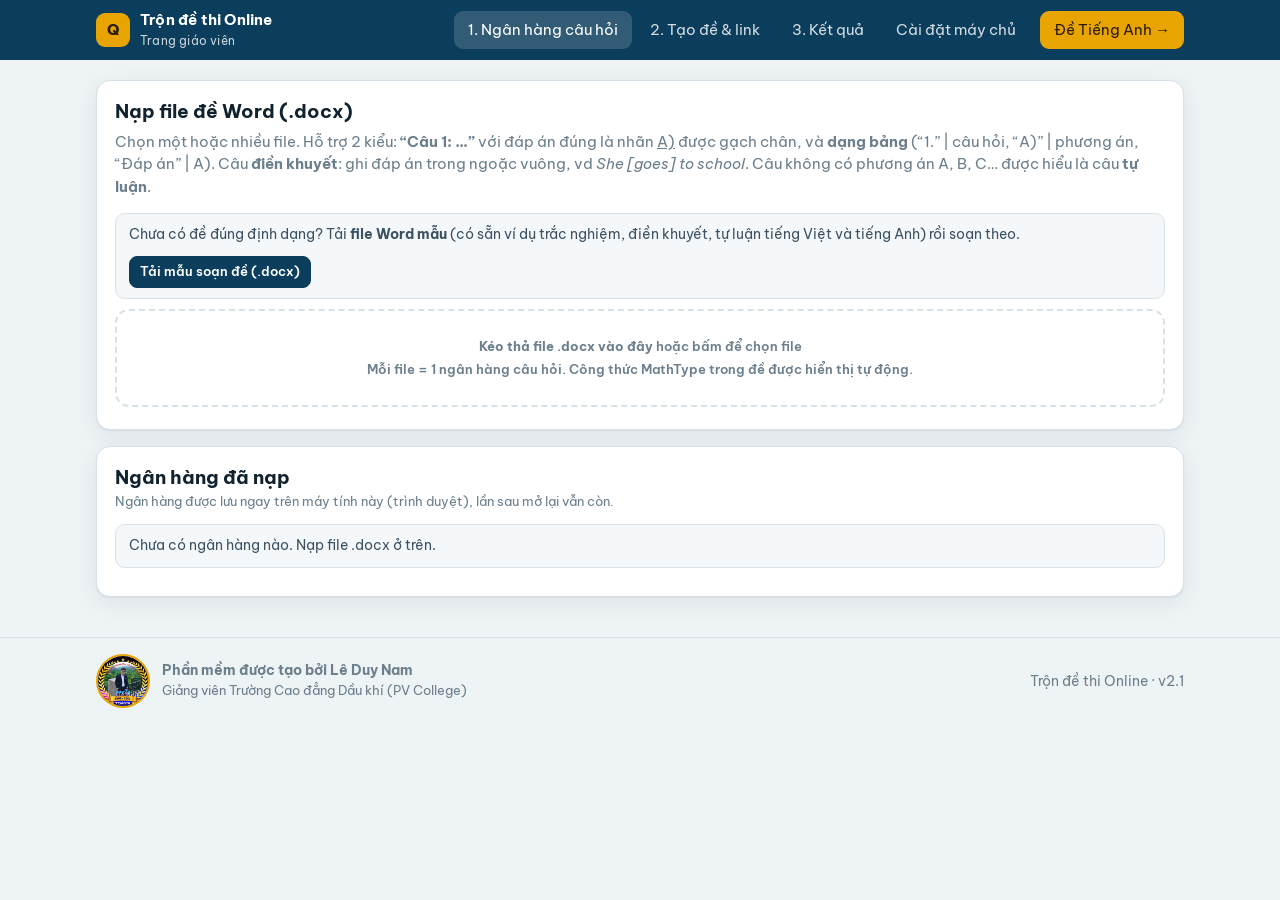
==== giaovien.html @ 0bc6cd06 "Add files via upload" ====
<!doctype html>
<html lang="vi">
<head>
<meta charset="utf-8">
<meta name="viewport" content="width=device-width, initial-scale=1">
<title>Trộn đề trắc nghiệm — Giáo viên</title>
<meta name="description" content="Phần mềm trộn đề trắc nghiệm & tự luận online — Lê Duy Nam, GV Trường Cao đẳng Dầu khí">
<link rel="manifest" href="manifest.webmanifest">
<link rel="icon" href="img/icon-192.png">
<link rel="preconnect" href="https://fonts.googleapis.com"><link rel="preconnect" href="https://fonts.gstatic.com" crossorigin>
<link href="https://fonts.googleapis.com/css2?family=Be+Vietnam+Pro:wght@400;500;600;700;800&display=swap" rel="stylesheet">
<link rel="stylesheet" href="css/app.css">
<style>
  .grp { display: grid; grid-template-columns: 1.6fr 1fr .8fr 1fr .8fr .7fr auto auto; gap: 8px; align-items: end; padding: 10px; border: 1px solid var(--line); border-radius: 11px; margin-bottom: 8px; background: var(--soft); }
  .grp label { font-size: .76rem; }
  .grp.en { grid-template-columns: 1.5fr .9fr 1fr .8fr 1fr .8fr .7fr auto auto; }
  @media (max-width: 900px) { .grp, .grp.en { grid-template-columns: 1fr 1fr; } }
  .bank { display: flex; flex-wrap: wrap; align-items: center; gap: 10px 12px; padding: 12px; border: 1px solid var(--line); border-radius: 12px; margin-bottom: 8px; }
  .bank .nm { flex: 1 1 260px; min-width: 0; }
  .bank .nm input { font-weight: 600; }
  .qprev .head { display: flex; gap: 8px; align-items: center; flex-wrap: wrap; margin-bottom: 4px; }
  .qprev .opt { cursor: pointer; border-radius: 6px; }
  .qprev .opt:hover { background: var(--soft); }
  .qprev.off { opacity: .5; }
  .qprev.bad { border-color: var(--bad); }
  .mini { width: 78px !important; padding: 4px 7px !important; font-size: .82rem; }
  .sumbar { display: flex; gap: 14px; flex-wrap: wrap; font-size: .9rem; color: var(--ink-2); }
  .sumbar b { color: var(--ink); }
</style>
</head>
<body>
<header class="topbar">
  <div class="wrap">
    <a class="brand" href="trondethi.html"><span class="logo">Q</span><span>Trộn đề thi Online<small>Trang giáo viên</small></span></a>
    <span class="spacer"></span>
    <nav class="tabs" id="tabs">
      <button class="tab on" data-tab="banks">1. Ngân hàng câu hỏi</button>
      <button class="tab" data-tab="build">2. Tạo đề &amp; link</button>
      <button class="tab" data-tab="results">3. Kết quả</button>
      <button class="tab" data-tab="setup">Cài đặt máy chủ</button>
      <a class="tab swmode" href="tienganh.html">Đề Tiếng Anh →</a>
    </nav>
  </div>
</header>

<main class="wrap">
  <!-- ================= NGÂN HÀNG ================= -->
  <section class="section on" id="sec-banks">
    <div class="card">
      <h2>Nạp file đề Word (.docx)</h2>
      <p class="muted" style="margin-top:0">Chọn một hoặc nhiều file. Hỗ trợ 2 kiểu: <b>“Câu 1: …”</b> với đáp án đúng là nhãn <u>A)</u> được gạch chân, và <b>dạng bảng</b> (“1.” | câu hỏi, “A)” | phương án, “Đáp án” | A). Câu <b>điền khuyết</b>: ghi đáp án trong ngoặc vuông, vd <i>She [goes] to school</i>. Câu không có phương án A, B, C… được hiểu là câu <b>tự luận</b>.</p>
      <div class="msg info row" style="justify-content:space-between"><span>Chưa có đề đúng định dạng? Tải <b>file Word mẫu</b> (có sẵn ví dụ trắc nghiệm, điền khuyết, tự luận tiếng Việt và tiếng Anh) rồi soạn theo.</span><a class="btn sm primary" href="mau/Mau_soan_de_Tron_de_thi.docx" download>Tải mẫu soạn đề (.docx)</a></div>
      <label class="drop" id="drop" for="fileIn">
        <b>Kéo thả file .docx vào đây</b> hoặc bấm để chọn file
        <div class="hint">Mỗi file = 1 ngân hàng câu hỏi. Công thức MathType trong đề được hiển thị tự động.</div>
      </label>
      <input type="file" id="fileIn" accept=".docx" multiple class="hide">
      <div id="parseMsg"></div>
    </div>
    <div class="card">
      <div class="row"><h2 style="margin:0">Ngân hàng đã nạp</h2><span class="spacer"></span><span class="muted" id="bankTotal"></span></div>
      <p class="hint">Ngân hàng được lưu ngay trên máy tính này (trình duyệt), lần sau mở lại vẫn còn.</p>
      <div id="bankList"></div>
    </div>
  </section>

  <!-- ================= TẠO ĐỀ ================= -->
  <section class="section" id="sec-build">
    <div class="card">
      <div class="row"><h2 style="margin:0">Thông tin bài kiểm tra / bài thi</h2><span class="spacer"></span><span class="pill" id="editingPill"></span></div>
      <div class="grid g3" style="margin-top:12px">
        <div><label>Loại bài</label>
          <select id="i_loai">
            <option>Kiểm tra thường xuyên</option>
            <option>Kiểm tra định kỳ</option>
            <option>Kiểm tra phần</option>
            <option>Thi thử kết thúc môn học</option>
            <option>Thi thử kết thúc mô đun</option>
            <option>Thi kết thúc môn học (lý thuyết)</option>
            <option>Đề thi lý thuyết kết thúc mô đun</option>
            <option>Ôn tập</option>
            <option value="__other">Khác (tự nhập)…</option>
          </select>
          <input type="text" id="i_loaiKhac" class="hide" placeholder="Nhập loại bài" style="margin-top:6px">
        </div>
        <div><label>Môn học / Mô đun</label>
          <select id="i_hinhThuc"><option>Mô đun</option><option>Môn học</option></select>
        </div>
        <div><label>Tên môn học / mô đun</label><input type="text" id="i_mon" placeholder="VD: Thiết bị nhiệt"></div>
        <div><label>Nội dung / phần kiểm tra</label><input type="text" id="i_noiDung" placeholder="VD: Bài 1 – Truyền nhiệt"></div>
        <div><label>Lớp</label><input type="text" id="i_lop" placeholder="VD: CK1-24-N2"></div>
        <div><label>Khóa</label><input type="text" id="i_khoa" placeholder="VD: 2024-2027"></div>
        <div><label>Lần thi</label><select id="i_lan"><option value="">—</option><option>Lần 1</option><option>Lần 2</option></select></div>
        <div><label>Ngày</label><input type="text" id="i_ngay" placeholder="dd/mm/yyyy"></div>
        <div><label>Giáo viên</label><input type="text" id="i_gv" placeholder="Họ tên giáo viên"></div>
      </div>
      <div style="margin-top:12px"><label>Tiêu đề hiển thị cho học sinh</label><input type="text" id="i_title"><div class="hint">Để trống sẽ tự ghép: Loại bài – Môn/Mô đun – Nội dung.</div></div>
    </div>

    <div class="card">
      <div class="row"><h2 style="margin:0">Nhóm câu hỏi</h2><span class="spacer"></span><button class="btn sm" id="addGroup">+ Thêm nhóm</button></div>
      <p class="hint">Ví dụ: lấy ngẫu nhiên 60 câu từ File 1, 30 câu từ File 2. “Số câu” có thể ghi khoảng (vd <b>25-30</b>) để mỗi em có số câu khác nhau. Chọn “Chỉ định” rồi ghi danh sách câu (vd <b>1-10, 15, 20</b>) để cả lớp cùng làm đúng các câu đó.</p>
      <div id="groups"></div>
      <div class="sumbar" id="groupSum"></div>
    </div>

    <div class="card">
      <div class="row"><h2 style="margin:0">Thời gian &amp; số lần làm bài</h2><span class="spacer"></span>
        <button class="btn sm" id="presetTest" type="button">Mẫu: Kiểm tra / thi (1 lần)</button>
        <button class="btn sm" id="presetEasy" type="button">Mẫu: Bài dễ / gỡ điểm</button>
        <button class="btn sm" id="presetPractice" type="button">Mẫu: Ôn tập (không giới hạn)</button></div>
      <div class="grid g3" style="margin-top:12px">
        <div><label>Bắt đầu cho vào làm từ</label><input type="datetime-local" id="s_from"><div class="hint">Trước giờ này học sinh mở link chỉ thấy đồng hồ chờ. Để trống = vào được ngay.</div></div>
        <div><label>Hết giờ vào làm lúc</label><input type="datetime-local" id="s_to"><div class="hint">Sau giờ này <b>không cho vào làm nữa</b> (em đang làm dở vẫn làm tiếp).</div></div>
        <div><label>Kết thúc bài lúc</label><input type="datetime-local" id="s_end"><div class="hint">Đến giờ này mọi bài đang làm <b>tự động nộp</b>.</div></div>
        <div><label>Số lần được làm bài</label>
          <div class="row" style="flex-wrap:nowrap"><input type="number" id="s_maxA" min="1" value="1" style="max-width:110px"><label class="check"><input type="checkbox" id="s_unlim"> Không giới hạn (luyện tập)</label></div>
          <div class="hint">Mỗi lần làm là một đề trộn mới.</div></div>
        <div><label>Điểm ghi nhận khi làm nhiều lần</label>
          <select id="s_policy"><option value="max">Lần cao nhất</option><option value="last">Lần cuối cùng</option><option value="first">Lần đầu tiên</option><option value="avg">Trung bình các lần</option></select>
          <div class="hint">Dùng cho bảng kết quả và file Excel xuất ra.</div></div>
        <div><label>Cho làm thêm khi điểm thấp</label>
          <div class="row" style="flex-wrap:nowrap"><label class="check"><input type="checkbox" id="s_reLow" checked> Nhắc khi dưới</label><input type="number" id="s_reLowPt" min="0" step="0.5" value="5" style="max-width:80px"><span>điểm</span></div>
          <div class="hint">Bảng kết quả hiện nút <b style="color:#a86b00">vàng</b> cạnh em dưới mức này. Thầy cô bấm thì em được <b>làm thêm 1 lần</b> (đề trộn mới, giữ bài cũ); không bấm thì thôi.</div></div>
        <div id="winSummary" class="msg info" style="margin:0;align-self:start"></div>
      </div>
    </div>

    <div class="card">
      <h2>Cài đặt làm bài</h2>
      <div class="grid g3" style="margin-bottom:14px">
        <div><label>Cách làm bài</label>
          <select id="s_nav">
            <option value="strict">Từng câu — đếm ngược mỗi câu, KHÔNG quay lại (kiểm tra / thi)</option>
            <option value="free">Tự do — được quay lại xem, sửa các câu trước</option>
          </select>
          <div class="hint" id="navHintT">Mỗi câu có đồng hồ riêng, hết giờ tự chuyển câu.</div></div>
        <div class="freeOnly"><label>Thời gian (chế độ Tự do)</label>
          <select id="s_ftime"><option value="none">Không giới hạn thời gian (ôn tập)</option><option value="total">Giới hạn tổng thời gian cả bài</option></select></div>
        <div class="freeOnly totalOnly"><label>Tổng thời gian (phút)</label><input type="number" id="s_tmin" min="1" placeholder="tự tính theo số giây mỗi câu"><div class="hint">Để trống = cộng thời gian của từng câu.</div></div>
      </div>
      <div class="grid g4">
        <div><label>Thời gian mặc định mỗi câu (giây)</label><input type="number" id="s_sec" value="60" min="0"><div class="hint">0 = không giới hạn. Có thể đặt riêng theo nhóm hoặc từng câu.</div></div>
        <div><label>Thứ tự câu hỏi</label><select id="s_order"><option value="mix">Trộn lẫn tất cả các nhóm</option><option value="group">Trộn trong từng nhóm</option><option value="keep">Giữ nguyên thứ tự</option></select></div>
        <div><label>Thang điểm</label><input type="number" id="s_scale" value="10" min="1"></div>
        <div><label>Làm tròn điểm</label><select id="s_round"><option value="0.1">0,1</option><option value="0.25">0,25</option><option value="0.5">0,5</option><option value="1">1</option><option value="0.01">0,01</option></select></div>
        <div><label>Tự nộp bài khi vi phạm (lần)</label><input type="number" id="s_maxV" value="3" min="0"><div class="hint">Rời màn hình / chụp màn hình. 0 = chỉ ghi nhận.</div></div>
        <div style="display:flex;flex-direction:column;gap:7px;justify-content:center">
          <label class="check"><input type="checkbox" id="s_shuffleOpts" checked> Trộn thứ tự phương án A/B/C/D</label>
          <label class="check"><input type="checkbox" id="s_same"> Mọi học sinh cùng 1 đề</label>
        </div>
      </div>
      <div class="grid g4" style="margin-top:10px">
        <label class="check"><input type="checkbox" id="s_showScore" checked> Cho học sinh xem điểm sau khi nộp</label>
        <label class="check"><input type="checkbox" id="s_full" checked> Yêu cầu làm bài toàn màn hình</label>
        <label class="check"><input type="checkbox" id="s_mssv"> Bắt buộc nhập Mã số HSSV</label>
        <label class="check"><input type="checkbox" id="s_review"> Cho xem đáp án sau khi nộp</label>
      </div>
      <div class="msg info" style="margin-top:12px">
        <label class="check" style="font-weight:600"><input type="checkbox" id="s_requireApp"> Bắt buộc làm bằng phần mềm Trộn đề thi Online trên máy tính (Windows / Mac)</label>
        <div class="hint">Dùng cho thi ở phòng máy của Trường đã cài phần mềm (chặn chụp màn hình thật). Bật ô này thì học sinh mở link bằng điện thoại / trình duyệt sẽ <b>không vào làm được</b>. Để trống khi học sinh làm trên điện thoại.</div>
      </div>
      <div class="grid g2" style="margin-top:12px">
        <div><label>Danh sách lớp (không bắt buộc)</label><textarea id="s_roster" placeholder="Mỗi dòng 1 học sinh — dán cột Họ và tên từ Excel. Có danh sách thì chỉ những em trong danh sách mới vào làm được."></textarea></div>
        <div><label>Lời dặn cho học sinh (không bắt buộc)</label><textarea id="s_note" placeholder="VD: Không được sử dụng tài liệu."></textarea></div>
      </div>
      <div class="musicbox">
        <label>Nhạc nền khi làm bài (không bắt buộc)</label>
        <div class="row" style="flex-wrap:nowrap"><input type="url" id="s_music" placeholder="Dán link YouTube, link Google Drive hoặc link file .mp3"><button class="btn sm" id="musicTest" type="button">▶ Nghe thử</button></div>
        <div class="row" style="margin-top:8px">
          <label class="check" style="font-weight:600">Âm lượng <input type="range" id="s_musicVol" min="5" max="100" step="5" value="35" style="width:160px;accent-color:var(--brand-2)"> <span id="musicVolTxt">35%</span></label>
          <label class="check"><input type="checkbox" id="s_musicMute" checked> Cho học sinh tắt / bật nhạc</label>
        </div>
        <div class="hint">YouTube: video phải cho phép nhúng (đa số video nhạc không lời đều được). Google Drive: file phải chia sẻ “Bất kỳ ai có đường liên kết”. Nhạc phát lặp lại đến khi nộp bài.</div>
        <div id="musicMsg"></div>
      </div>
    </div>

    <div class="card">
      <div class="row">
        <button class="btn" id="btnPreview">Xem thử như học sinh</button>
        <button class="btn primary" id="btnSave">Lưu đề lên máy chủ &amp; tạo link</button>
        <button class="btn sm" id="btnNew">Tạo đề mới</button>
        <span class="spacer"></span><span class="muted" id="saveState"></span>
      </div>
      <div id="linkOut"></div>
    </div>
  </section>

  <!-- ================= KẾT QUẢ ================= -->
  <section class="section" id="sec-results">
    <div class="card">
      <div class="row"><h2 style="margin:0">Các đề đã tạo</h2><span class="spacer"></span><button class="btn sm" id="btnReloadExams">Tải lại</button></div>
      <div class="scroll" style="margin-top:10px;max-height:300px"><table class="tbl" id="examTbl"></table></div>
    </div>
    <div class="card hide" id="resCard">
      <div class="row">
        <div><h2 style="margin:0" id="resTitle"></h2><div class="muted" id="resSub"></div></div>
        <span class="spacer"></span>
        <label class="check"><input type="checkbox" id="autoRef" checked> Tự cập nhật</label>
        <button class="btn sm" id="btnRefresh">Cập nhật</button>
        <button class="btn sm" id="btnToggle"></button>
        <button class="btn accent" id="btnExport">Xuất Excel</button>
      </div>
      <div class="grid g4" id="stats" style="margin-top:14px"></div>
      <div id="progressBox"></div>
      <div class="scroll" style="margin-top:12px"><table class="tbl" id="resTbl"></table></div>
      <p class="hint">File Excel xuất ra dùng nút <b>Quizz (App)</b> ở tab <b>Tính điểm</b> của file KQHT (.xlsm) để nhập điểm theo Họ và tên.</p>
    </div>
  </section>

  <!-- ================= CÀI ĐẶT ================= -->
  <section class="section" id="sec-setup">
    <div class="card">
      <h2>Kết nối máy chủ Google Apps Script</h2>
      <p class="muted" style="margin-top:0">Máy chủ là 1 Google Sheet của thầy/cô (miễn phí) — nơi lưu đề, phát đề cho từng học sinh, chấm điểm và lưu kết quả. Cài 1 lần theo <a href="huong-dan.html" target="_blank">Hướng dẫn cài đặt</a>.</p>
      <div class="grid g2">
        <div><label>Địa chỉ Web App (kết thúc bằng /exec)</label><input type="url" id="c_api" placeholder="https://script.google.com/macros/s/……/exec"></div>
        <div><label>Mật khẩu giáo viên (TEACHER_KEY trong Code.gs)</label><input type="password" id="c_key" placeholder="Mật khẩu"></div>
      </div>
      <div class="row" style="margin-top:12px"><button class="btn primary" id="btnConn">Lưu &amp; kiểm tra kết nối</button><span id="connMsg"></span></div>
    </div>
    <div class="card">
      <h3>Sao lưu / chuyển máy</h3>
      <p class="muted" style="margin-top:0">Xuất toàn bộ ngân hàng câu hỏi ra 1 file để mở trên máy khác (Windows ↔ Mac).</p>
      <div class="row"><button class="btn" id="btnBackup">Xuất file sao lưu</button><label class="btn" for="restoreIn">Nhập file sao lưu</label><input type="file" id="restoreIn" accept=".json" class="hide"></div>
    </div>
  </section>
</main>

<div class="modal-bg" id="modal"><div class="modal" id="modalBody"></div></div>

<footer class="foot"><div class="wrap row"><div id="authorBox"></div><span class="spacer"></span><span>Trộn đề thi Online · v2.1</span></div></footer>

<script src="js/config.js"></script>
<script src="js/common.js"></script>
<script src="js/core.js"></script>
<script src="js/docx.js"></script>
<script src="js/teacher.js"></script>
</body>
</html>
---- css/app.css ----
/* QuizApp PV College — Lê Duy Nam */
:root {
  --ink: #10222e; --ink-2: #3c5262; --muted: #6b7f8c;
  --bg: #eef3f6; --card: #ffffff; --line: #d6e1e8; --soft: #f5f8fa;
  --brand: #0b3d5c; --brand-2: #0f5a85; --accent: #e8a400; --accent-ink: #4a3300;
  --ok: #138a52; --ok-bg: #e3f5ec; --bad: #c0362c; --bad-bg: #fbe9e7; --warn: #a86400; --warn-bg: #fff4dc;
  --radius: 14px; --shadow: 0 1px 2px rgba(16,34,46,.06), 0 6px 24px rgba(16,34,46,.07);
  --font: 'Be Vietnam Pro', 'Segoe UI', -apple-system, BlinkMacSystemFont, Roboto, Arial, sans-serif;
}
@media (prefers-color-scheme: dark) {
  :root:not([data-theme="light"]) {
    --ink: #e6eef3; --ink-2: #b8c8d3; --muted: #8aa0ae; --bg: #0b1820; --card: #12232e; --line: #24394a; --soft: #0f1e28;
    --brand: #5fb3e6; --brand-2: #8cccf2; --accent: #f2b52a; --ok-bg: #0f3324; --bad-bg: #3a1714; --warn-bg: #3a2a0a;
  }
}
:root[data-theme="dark"] {
  --ink: #e6eef3; --ink-2: #b8c8d3; --muted: #8aa0ae; --bg: #0b1820; --card: #12232e; --line: #24394a; --soft: #0f1e28;
  --brand: #5fb3e6; --brand-2: #8cccf2; --accent: #f2b52a; --ok-bg: #0f3324; --bad-bg: #3a1714; --warn-bg: #3a2a0a;
}
* { box-sizing: border-box; }
html, body { margin: 0; }
body { font-family: var(--font); color: var(--ink); background: var(--bg); line-height: 1.5; font-size: 15px; -webkit-font-smoothing: antialiased; }
a { color: var(--brand-2); }
h1, h2, h3 { line-height: 1.25; margin: 0 0 .4em; }
h1 { font-size: 1.6rem; } h2 { font-size: 1.2rem; } h3 { font-size: 1.02rem; }
.wrap { max-width: 1120px; margin: 0 auto; padding: 0 16px; }
.topbar { background: var(--brand); color: #fff; }
:root[data-theme="dark"] .topbar, :root:not([data-theme="light"]) .topbar { background: #0b3d5c; }
.topbar .wrap { display: flex; align-items: center; gap: 12px; min-height: 60px; flex-wrap: wrap; }
.brand { display: flex; align-items: center; gap: 10px; color: #fff; text-decoration: none; font-weight: 700; letter-spacing: .2px; }
.brand .logo { width: 34px; height: 34px; border-radius: 9px; background: var(--accent); color: #2a1d00; display: grid; place-items: center; font-weight: 800; }
.brand small { display: block; font-weight: 400; opacity: .78; font-size: .78rem; }
.spacer { flex: 1; }
.card { background: var(--card); border: 1px solid var(--line); border-radius: var(--radius); box-shadow: var(--shadow); padding: 18px; }
.card + .card { margin-top: 16px; }
.grid { display: grid; gap: 14px; }
.g2 { grid-template-columns: repeat(2, minmax(0, 1fr)); } .g3 { grid-template-columns: repeat(3, minmax(0, 1fr)); } .g4 { grid-template-columns: repeat(4, minmax(0, 1fr)); }
@media (max-width: 760px) { .g2, .g3, .g4 { grid-template-columns: 1fr; } }
label { display: block; font-size: .84rem; font-weight: 600; color: var(--ink-2); margin-bottom: 4px; }
input[type=text], input[type=number], input[type=password], input[type=datetime-local], input[type=url], select, textarea {
  width: 100%; padding: 9px 11px; border: 1px solid var(--line); border-radius: 9px; background: var(--card); color: var(--ink);
  font: inherit; outline: none; transition: border-color .15s, box-shadow .15s;
}
input:focus, select:focus, textarea:focus { border-color: var(--brand-2); box-shadow: 0 0 0 3px rgba(15,90,133,.15); }
textarea { min-height: 90px; resize: vertical; }
.hint { font-size: .8rem; color: var(--muted); margin-top: 3px; }
.btn { white-space: nowrap; display: inline-flex; align-items: center; justify-content: center; gap: 7px; padding: 9px 15px; border-radius: 10px; border: 1px solid var(--line);
  background: var(--card); color: var(--ink); font: inherit; font-weight: 600; cursor: pointer; text-decoration: none; transition: transform .05s, background .15s; }
.btn:hover { background: var(--soft); } .btn:active { transform: translateY(1px); }
.btn.primary { background: var(--brand); border-color: var(--brand); color: #fff; } .btn.primary:hover { background: var(--brand-2); }
:root:not([data-theme="light"]) .btn.primary { color: #fff; }
.btn.accent { background: var(--accent); border-color: var(--accent); color: #2a1d00; }
.btn.danger { color: var(--bad); border-color: rgba(192,54,44,.35); }
.btn.sm { padding: 5px 10px; font-size: .84rem; border-radius: 8px; }
.btn[disabled] { opacity: .5; cursor: not-allowed; }
.row { display: flex; gap: 10px; align-items: center; flex-wrap: wrap; }
.pill { display: inline-block; white-space: nowrap; padding: 2px 9px; border-radius: 99px; font-size: .78rem; font-weight: 600; background: var(--soft); border: 1px solid var(--line); color: var(--ink-2); }
.pill.ok { background: var(--ok-bg); color: var(--ok); border-color: transparent; } .pill.bad { background: var(--bad-bg); color: var(--bad); border-color: transparent; }
.pill.warn { background: var(--warn-bg); color: var(--warn); border-color: transparent; }
.msg { padding: 10px 13px; border-radius: 10px; font-size: .9rem; margin: 10px 0; }
.msg.ok { background: var(--ok-bg); color: var(--ok); } .msg.bad { background: var(--bad-bg); color: var(--bad); } .msg.warn { background: var(--warn-bg); color: var(--warn); }
.msg.info { background: var(--soft); border: 1px solid var(--line); color: var(--ink-2); }
table.tbl { width: 100%; border-collapse: collapse; font-size: .88rem; }
.tbl th, .tbl td { border-bottom: 1px solid var(--line); padding: 7px 8px; text-align: left; vertical-align: top; }
.tbl th { background: var(--soft); font-weight: 600; color: var(--ink-2); position: sticky; top: 0; z-index: 1; }
.tbl td.num, .tbl th.num { text-align: right; font-variant-numeric: tabular-nums; }
.scroll { overflow: auto; max-height: 520px; border: 1px solid var(--line); border-radius: 10px; }
.tabs { display: flex; gap: 4px; flex-wrap: wrap; }
.tab { padding: 8px 14px; border-radius: 9px; color: rgba(255,255,255,.82); cursor: pointer; font-weight: 600; border: 0; background: transparent; font: inherit; }
.tab.on { background: rgba(255,255,255,.16); color: #fff; }
.section { display: none; padding: 20px 0 40px; } .section.on { display: block; }
.author { display: flex; align-items: center; gap: 12px; }
.author img { width: 54px; height: 54px; border-radius: 50%; object-fit: cover; border: 2px solid var(--accent); }
.author b { display: block; }
.author span { font-size: .84rem; color: var(--muted); }
footer.foot { border-top: 1px solid var(--line); padding: 16px 0 26px; color: var(--muted); font-size: .85rem; }
.qimg { vertical-align: middle; max-width: 100%; height: auto; }
.mfrac { display: inline-flex; flex-direction: column; vertical-align: middle; text-align: center; margin: 0 2px; }
.mfrac > span:first-child { border-bottom: 1px solid currentColor; padding: 0 2px; }
.omath { font-family: 'Cambria Math', 'Times New Roman', serif; font-style: italic; }
.stat { background: var(--soft); border: 1px solid var(--line); border-radius: 12px; padding: 12px 14px; }
.stat b { display: block; font-size: 1.45rem; font-variant-numeric: tabular-nums; }
.stat span { font-size: .8rem; color: var(--muted); }
.modal-bg { position: fixed; inset: 0; background: rgba(5,15,22,.55); display: none; align-items: center; justify-content: center; z-index: 50; padding: 16px; }
.modal-bg.on { display: flex; }
.modal { background: var(--card); border-radius: 16px; max-width: 760px; width: 100%; max-height: 90vh; overflow: auto; padding: 20px; box-shadow: 0 20px 60px rgba(0,0,0,.35); }
.check { display: flex; align-items: center; gap: 8px; font-weight: 500; color: var(--ink); font-size: .9rem; margin: 0; }
.check input { width: 17px; height: 17px; accent-color: var(--brand-2); }
.drop { border: 2px dashed var(--line); border-radius: 14px; padding: 26px; text-align: center; color: var(--muted); cursor: pointer; transition: border-color .15s, background .15s; }
.drop.over, .drop:hover { border-color: var(--brand-2); background: var(--soft); }
.qprev { border: 1px solid var(--line); border-radius: 10px; padding: 10px 12px; margin: 8px 0; background: var(--card); }
.qprev .opt { padding: 2px 0 2px 8px; } .qprev .opt.ok { color: var(--ok); font-weight: 600; }
.mono { font-family: ui-monospace, SFMono-Regular, Menlo, Consolas, monospace; }
.linkbox { display: flex; gap: 8px; } .linkbox input { font-family: ui-monospace, Menlo, Consolas, monospace; font-size: .85rem; }
.muted { color: var(--muted); }
.right { text-align: right; }
.hide { display: none !important; }
.grid > .card + .card { margin-top: 0; }
/* Điền khuyết */
.blank { display: inline-block; min-width: 90px; border-bottom: 2px solid var(--brand-2); color: var(--brand-2); font-weight: 700; text-align: center; padding: 0 6px; }
input.blankin, .blankin { display: inline-block !important; width: 150px !important; max-width: 70vw; padding: 3px 8px !important; margin: 2px 3px; border: 0 !important; border-bottom: 2px solid var(--brand-2) !important; border-radius: 6px 6px 0 0 !important; background: var(--soft) !important; font: inherit; font-weight: 600; color: var(--ink); text-align: center; user-select: text; -webkit-user-select: text; }
.blankin:focus { box-shadow: none !important; background: rgba(15,90,133,.10) !important; }
.fillans { display: inline-block; padding: 0 7px; border-radius: 6px; font-weight: 700; }
.fillans.ok { background: var(--ok-bg); color: var(--ok); } .fillans.bad { background: var(--bad-bg); color: var(--bad); text-decoration: line-through; }
.musicbox { margin-top: 14px; padding: 12px 14px; border: 1px dashed var(--line); border-radius: 12px; background: var(--soft); }
/* Đề Tiếng Anh */
.tab.swmode { text-decoration: none; background: var(--accent); color: #2a1d00 !important; margin-left: 6px; }
.enbox { margin: 0 0 14px; }
.audpanel { border: 1px solid var(--line); border-radius: 12px; padding: 12px; margin: 10px 0 14px; background: var(--soft); }
.audpanel input[type=url] { padding: 6px 9px; font-size: .85rem; }
.gprev { margin: 14px 0 4px; padding: 10px 12px; border-left: 4px solid var(--accent); background: var(--soft); border-radius: 0 10px 10px 0; }
.gstem { margin-top: 6px; font-size: .95rem; line-height: 1.55; }
.qprev.ing { margin-left: 14px; }
.passage { border: 1px solid var(--line); border-left: 4px solid var(--accent); border-radius: 0 12px 12px 0; padding: 12px 14px; margin: 4px 0 16px; background: var(--soft); }
.passage .ptitle { font-weight: 700; color: var(--brand-2); font-size: .9rem; margin-bottom: 6px; }
.passage .ptext { max-height: 42vh; overflow: auto; line-height: 1.6; font-size: 1.02rem; }
.audbox { display: flex; align-items: center; gap: 10px; padding: 10px 12px; border-radius: 12px; background: var(--card); border: 1.5px solid var(--brand-2); margin: 6px 0 12px; }
.audbox .abtn { flex: none; width: 46px; height: 46px; border-radius: 50%; border: 0; background: var(--brand-2); color: #fff; font-size: 1.15rem; cursor: pointer; }
.audbox .abtn[disabled] { background: var(--muted); cursor: not-allowed; }
.audbox .abar { flex: 1; height: 8px; border-radius: 9px; background: var(--line); overflow: hidden; }
.audbox .abar > i { display: block; height: 100%; width: 0; background: var(--accent); transition: width .25s linear; }
.audbox .ainfo { font-size: .82rem; color: var(--muted); min-width: 92px; text-align: right; }
.recbox { border: 1.5px dashed var(--brand-2); border-radius: 14px; padding: 16px; text-align: center; background: var(--soft); }
.recbox .rbtn { width: 74px; height: 74px; border-radius: 50%; border: 0; background: #c0362c; color: #fff; font-size: 1.6rem; cursor: pointer; box-shadow: 0 6px 18px rgba(192,54,44,.35); }
.recbox .rbtn.on { animation: recpulse 1.2s infinite; }
@keyframes recpulse { 0%,100% { box-shadow: 0 0 0 0 rgba(192,54,44,.5); } 50% { box-shadow: 0 0 0 14px rgba(192,54,44,0); } }
.recbox .rtime { font-variant-numeric: tabular-nums; font-weight: 700; font-size: 1.2rem; margin: 8px 0 4px; }
.recbox audio { width: 100%; margin-top: 8px; }
.skillsum { display: grid; grid-template-columns: repeat(auto-fit, minmax(110px, 1fr)); gap: 8px; margin: 12px 0; }
.skillsum div { background: var(--soft); border: 1px solid var(--line); border-radius: 10px; padding: 8px; }
.skillsum b { display: block; font-size: 1.3rem; }

/* ---------- Đề TOEIC nguyên bộ (sách đề PDF + phiếu trả lời) ---------- */
.pill.accent { background: var(--accent); color: #2a1d00; border-color: var(--accent); }
.bookcard { border: 1.5px dashed var(--brand-2); }
.bkkey { display: flex; gap: 12px; align-items: flex-start; flex-wrap: wrap; }
.bkkey textarea { flex: 1 1 280px; min-height: 150px; font-family: ui-monospace, Menlo, Consolas, monospace; font-size: .92rem; }
.keyimgs { flex: 1 1 280px; display: flex; flex-wrap: wrap; gap: 8px; max-height: 420px; overflow: auto; }
.keyimgs img { max-width: 100%; width: 260px; border: 1px solid var(--line); border-radius: 8px; }
.pgrid { display: grid; grid-template-columns: repeat(auto-fill, minmax(96px, 1fr)); gap: 10px; margin-top: 8px; }
.pcell { text-align: center; }
.pcell img, .pthumb { width: 100%; aspect-ratio: 612/792; object-fit: cover; border: 1px solid var(--line); border-radius: 6px; cursor: zoom-in; background: #fff; }
.pthumb { display: grid; place-items: center; color: var(--muted); cursor: default; }
.pcell .hint { margin: 2px 0; font-size: .74rem; }
.pcell input { width: 100%; padding: 5px 6px; text-align: center; }
.keypart { margin: 8px 0 12px; }
.keygrid { display: grid; grid-template-columns: repeat(auto-fill, minmax(178px, 1fr)); gap: 4px 12px; margin-top: 4px; }
.krow, .krow2 { display: flex; align-items: center; gap: 4px; }
.krow.bad .kn { color: var(--bad); }
.kn { width: 34px; font-weight: 700; text-align: right; margin-right: 4px; font-variant-numeric: tabular-nums; }
.kb { width: 26px; height: 26px; border-radius: 50%; border: 1.5px solid var(--line); background: var(--card); color: var(--ink); font: inherit; font-size: .8rem; font-weight: 700; cursor: pointer; display: inline-grid; place-items: center; }
.kb.on { background: var(--ok, #138a52); border-color: var(--ok, #138a52); color: #fff; }
.kb.badc { background: var(--bad); border-color: var(--bad); color: #fff; }
.kp { font-size: .72rem; color: var(--muted); margin-left: 4px; }
.krow2 { padding: 4px 0; border-bottom: 1px solid var(--line); }
.krow2 > b { width: 36px; text-align: right; margin-right: 4px; }
.krow2 .hint { width: 26px; margin: 0; }

body.bookmode .wrap.bkwrap { max-width: 1280px; }
.bktabs { display: flex; gap: 8px; margin: 12px 0 0; }
.bktab { flex: 1; padding: 11px 10px; border-radius: 12px; border: 1.5px solid var(--line); background: var(--card); color: var(--ink); font: inherit; font-weight: 700; cursor: pointer; }
.bktab.on { border-color: var(--brand-2); background: var(--brand-2); color: #fff; }
.bkaud { margin-top: 12px; }
.bkaud .row { flex-wrap: wrap; gap: 8px 12px; }
.aparts { display: grid; gap: 6px; margin-top: 10px; }
.apart { display: grid; grid-template-columns: 70px 1fr auto auto; align-items: center; gap: 10px; font-size: .9rem; }
.apart.cur span:first-child { font-weight: 800; color: var(--brand-2); }
.apart.done { color: var(--muted); }
.apart.miss { display: block; }
.apart .abar { height: 6px; border-radius: 9px; background: var(--line); overflow: hidden; }
.apart .abar i { display: block; height: 100%; width: 0; background: var(--brand-2); transition: width .3s linear; }
.apart .hint { margin: 0; min-width: 92px; text-align: right; font-variant-numeric: tabular-nums; }
.bkmain { display: grid; grid-template-columns: minmax(0, 1fr) 330px; gap: 14px; align-items: start; margin-top: 12px; }
.bkmain > .card { margin: 0; min-width: 0; }
.bkview { padding: 10px; }
.bkbar { display: flex; align-items: center; gap: 6px; margin-bottom: 8px; }
.bkbar select { width: auto; flex: 1 1 auto; min-width: 0; max-width: 300px; padding: 6px 8px; }
.bkbar .btn { flex: none; }
.bkimg { overflow: auto; max-height: calc(100vh - 150px); border: 1px solid var(--line); border-radius: 8px; background: #fff; -webkit-overflow-scrolling: touch; }
.bkimg img { display: block; width: 100%; height: auto; user-select: none; -webkit-user-select: none; -webkit-touch-callout: none; }
.bkimg img.err { min-height: 160px; }
.bksheet { position: sticky; top: 92px; max-height: calc(100vh - 110px); overflow: auto; }
.arow { display: flex; align-items: center; gap: 8px; padding: 6px 4px; border-bottom: 1px solid var(--line); border-radius: 8px; }
.arow > b { width: 38px; text-align: right; font-variant-numeric: tabular-nums; }
.arow.done > b { color: var(--brand-2); }
.arow.focus { background: var(--warn-bg, #fff4dc); }
.ab { width: 40px; height: 40px; border-radius: 50%; border: 2px solid var(--line); background: var(--card); color: var(--ink); font: inherit; font-weight: 800; cursor: pointer; }
.ab.sel { background: var(--brand-2); border-color: var(--brand-2); color: #fff; }
.shpart { font-weight: 800; color: var(--brand); margin: 10px 0 2px; font-size: .9rem; }
.bknav { display: flex; justify-content: space-between; gap: 8px; margin-top: 12px; }
.bkpal { grid-template-columns: repeat(auto-fill, minmax(46px, 1fr)); }
.bkpal .pb { height: 44px; line-height: 1.05; }
.bkpal .pb small { display: block; font-size: .7rem; opacity: .85; }
.revgrid { display: grid; grid-template-columns: repeat(auto-fill, minmax(150px, 1fr)); gap: 4px 10px; }
.rv { display: flex; align-items: center; gap: 4px; padding: 3px 4px; border-radius: 6px; }
.rv b { width: 34px; text-align: right; margin-right: 4px; }
.rv span { width: 22px; height: 22px; border-radius: 50%; border: 1.5px solid var(--line); display: inline-grid; place-items: center; font-size: .72rem; font-weight: 700; }
.rv span.c { background: var(--ok, #138a52); border-color: var(--ok, #138a52); color: #fff; }
.rv span.x { background: var(--bad); border-color: var(--bad); color: #fff; }
.rv.skip b { color: var(--muted); }
@media (max-width: 860px) {
  .bkmain { grid-template-columns: minmax(0, 1fr); }
  .bksheet { position: static; max-height: none; }
  .bkimg { max-height: none; }
  .bkview { padding: 6px; }
}

/* v1.8 — đề có chữ từ file KEY, đề Nói từ PDF */
.bookmore { margin-top: 12px; gap: 10px; align-items: stretch; }
.bkopt { flex: 1 1 260px; min-width: 0; display: flex; flex-direction: column; gap: 6px; padding: 10px 12px; border: 1px dashed var(--line); border-radius: 12px; background: var(--soft); }
.bkopt .btn { align-self: flex-start; }
img.drvimg { max-width: 100%; height: auto; display: block; margin: 6px auto; border-radius: 6px; background: #fff; }
.spktext { white-space: pre-wrap; line-height: 1.6; padding: 8px 10px; background: var(--soft); border-radius: 8px; margin: 6px 0; }
/* v1.9 — chọn trang trong file PDF */
.pgrange { display: flex; align-items: center; gap: 4px; margin-top: 6px; font-size: .85rem; color: var(--muted); white-space: nowrap; }
.pgrange input { width: 64px; padding: 4px 6px; }
.msg.multi .mtests { display: flex; flex-wrap: wrap; gap: 6px; margin-top: 8px; }
.batchrep { margin-top: 8px; display: grid; gap: 4px; }
.batchrep .msg { margin: 0; padding: 6px 10px; font-size: .88rem; }

.btn.yel { background: #f5b301; border-color: #e0a200; color: #3a2a00; font-weight: 600; }
.btn.yel:hover { background: #ffc21a; }
.msg.relow { background: #fff6d6; border: 1px solid #f0c94a; color: #5a4300; }
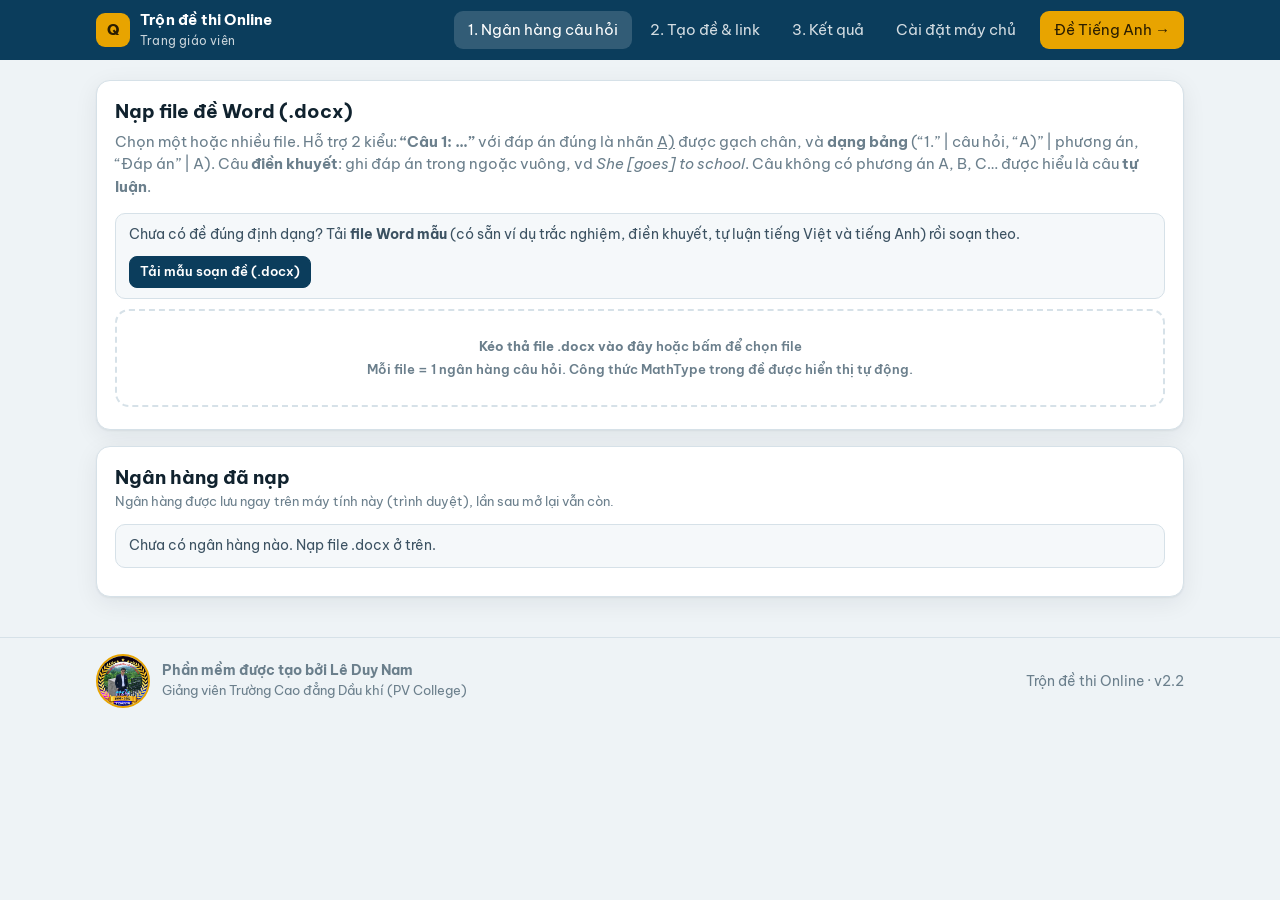
==== commit 780f678e: "Add files via upload" ====
--- a/giaovien.html
+++ b/giaovien.html
@@ -230,7 +230,7 @@
 
 <div class="modal-bg" id="modal"><div class="modal" id="modalBody"></div></div>
 
-<footer class="foot"><div class="wrap row"><div id="authorBox"></div><span class="spacer"></span><span>Trộn đề thi Online · v2.1</span></div></footer>
+<footer class="foot"><div class="wrap row"><div id="authorBox"></div><span class="spacer"></span><span>Trộn đề thi Online · v2.2</span></div></footer>
 
 <script src="js/config.js"></script>
 <script src="js/common.js"></script>
--- a/css/app.css
+++ b/css/app.css
@@ -176,6 +176,9 @@
 .bkbar { display: flex; align-items: center; gap: 6px; margin-bottom: 8px; }
 .bkbar select { width: auto; flex: 1 1 auto; min-width: 0; max-width: 300px; padding: 6px 8px; }
 .bkbar .btn { flex: none; }
+.bkbar .bkauto { white-space: nowrap; }
+.bkbar .bkauto.on { border-color: var(--brand-2); color: var(--brand-2); font-weight: 700; }
+@media (max-width: 520px) { .bkbar { flex-wrap: wrap; } .bkbar select { max-width: none; } }
 .bkimg { overflow: auto; max-height: calc(100vh - 150px); border: 1px solid var(--line); border-radius: 8px; background: #fff; -webkit-overflow-scrolling: touch; }
 .bkimg img { display: block; width: 100%; height: auto; user-select: none; -webkit-user-select: none; -webkit-touch-callout: none; }
 .bkimg img.err { min-height: 160px; }
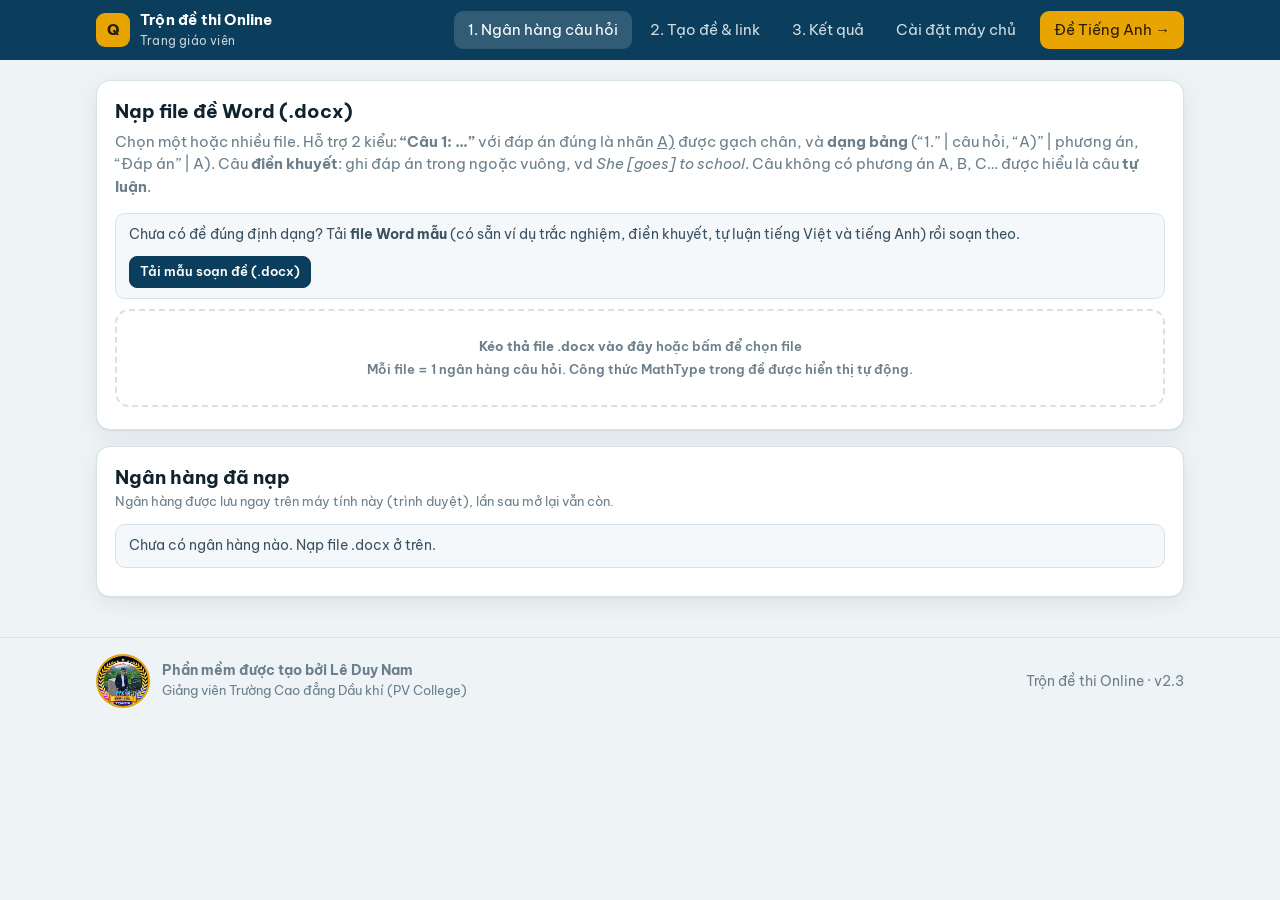
==== commit b0f061e6: "Add files via upload" ====
--- a/giaovien.html
+++ b/giaovien.html
@@ -230,7 +230,7 @@
 
 <div class="modal-bg" id="modal"><div class="modal" id="modalBody"></div></div>
 
-<footer class="foot"><div class="wrap row"><div id="authorBox"></div><span class="spacer"></span><span>Trộn đề thi Online · v2.2</span></div></footer>
+<footer class="foot"><div class="wrap row"><div id="authorBox"></div><span class="spacer"></span><span>Trộn đề thi Online · v2.3</span></div></footer>
 
 <script src="js/config.js"></script>
 <script src="js/common.js"></script>
--- a/css/app.css
+++ b/css/app.css
@@ -224,3 +224,7 @@
 .btn.yel { background: #f5b301; border-color: #e0a200; color: #3a2a00; font-weight: 600; }
 .btn.yel:hover { background: #ffc21a; }
 .msg.relow { background: #fff6d6; border: 1px solid #f0c94a; color: #5a4300; }
+
+/* v2.3: tên trùng nhau ở bảng kết quả */
+.tbl td.dupR, .dupR { background: #ff8a8a; color: #4a0000; }
+.tbl td.dupY, .dupY { background: #fff066; color: #3a2a00; }
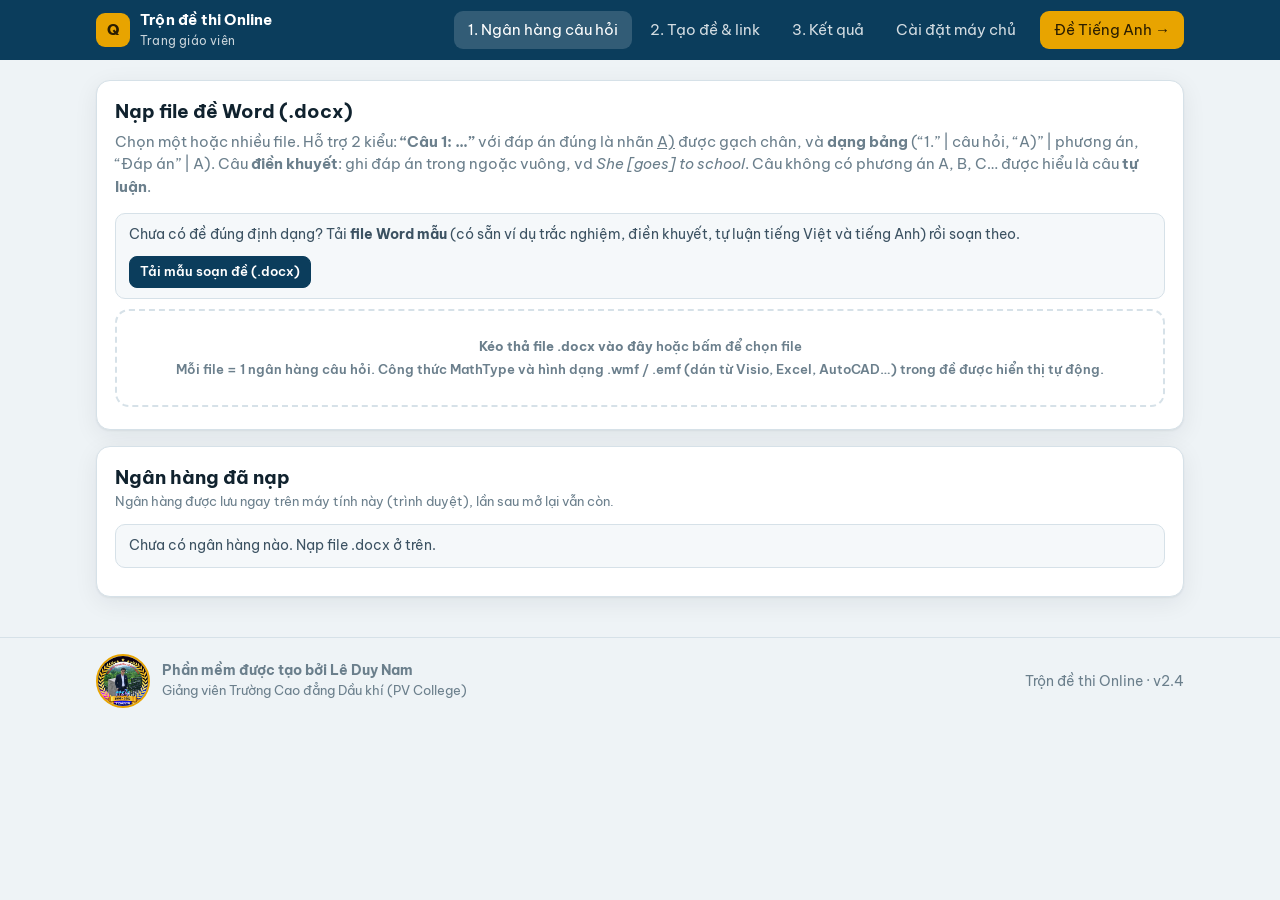
==== commit f2a55301: "Bản 2.4: hiển thị ảnh .emf trong đề Word (trang HTML)" ====
--- a/giaovien.html
+++ b/giaovien.html
@@ -52,7 +52,7 @@
       <div class="msg info row" style="justify-content:space-between"><span>Chưa có đề đúng định dạng? Tải <b>file Word mẫu</b> (có sẵn ví dụ trắc nghiệm, điền khuyết, tự luận tiếng Việt và tiếng Anh) rồi soạn theo.</span><a class="btn sm primary" href="mau/Mau_soan_de_Tron_de_thi.docx" download>Tải mẫu soạn đề (.docx)</a></div>
       <label class="drop" id="drop" for="fileIn">
         <b>Kéo thả file .docx vào đây</b> hoặc bấm để chọn file
-        <div class="hint">Mỗi file = 1 ngân hàng câu hỏi. Công thức MathType trong đề được hiển thị tự động.</div>
+        <div class="hint">Mỗi file = 1 ngân hàng câu hỏi. Công thức MathType và hình dạng .wmf / .emf (dán từ Visio, Excel, AutoCAD…) trong đề được hiển thị tự động.</div>
       </label>
       <input type="file" id="fileIn" accept=".docx" multiple class="hide">
       <div id="parseMsg"></div>
@@ -230,7 +230,7 @@
 
 <div class="modal-bg" id="modal"><div class="modal" id="modalBody"></div></div>
 
-<footer class="foot"><div class="wrap row"><div id="authorBox"></div><span class="spacer"></span><span>Trộn đề thi Online · v2.3</span></div></footer>
+<footer class="foot"><div class="wrap row"><div id="authorBox"></div><span class="spacer"></span><span>Trộn đề thi Online · v2.4</span></div></footer>
 
 <script src="js/config.js"></script>
 <script src="js/common.js"></script>
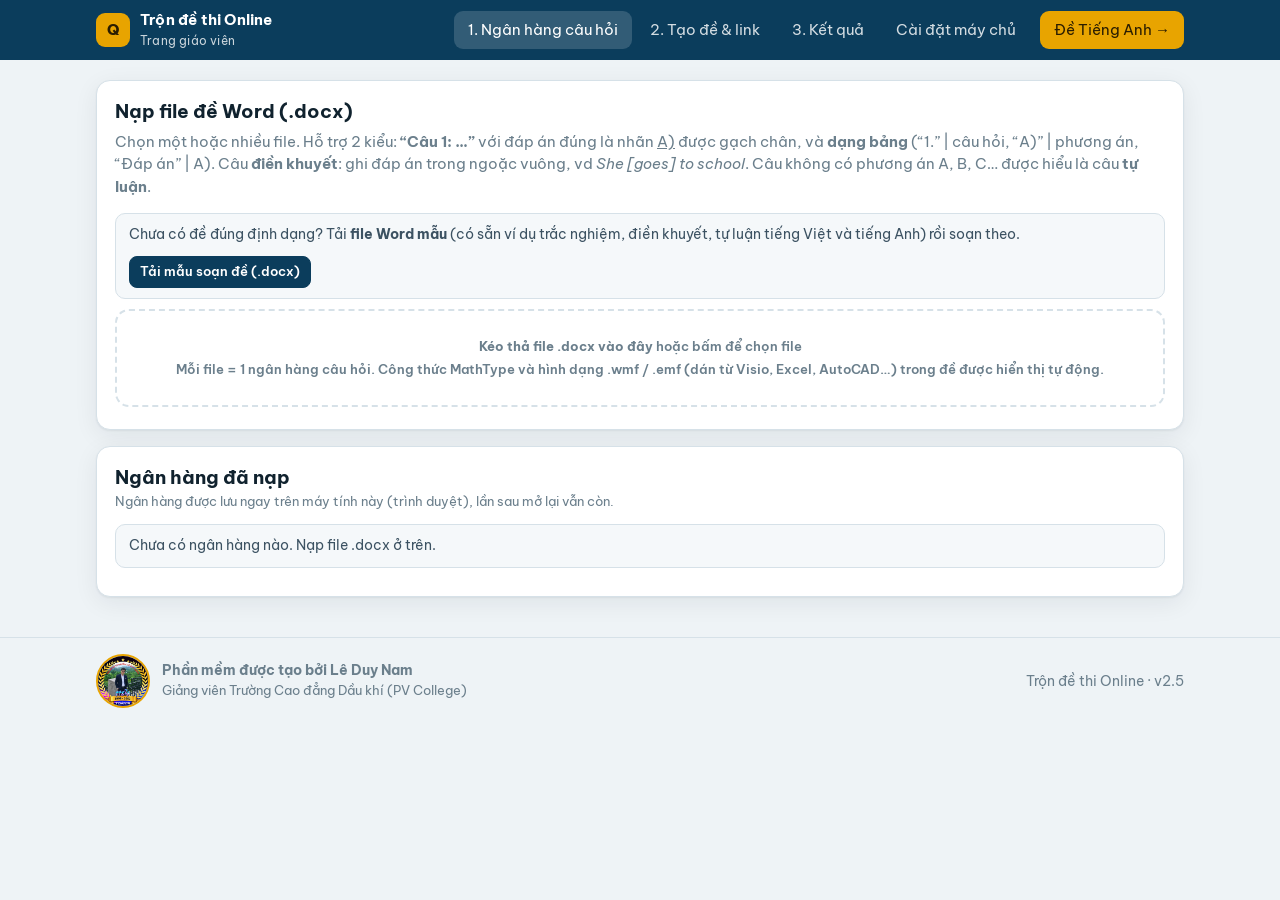
==== commit b39f7e0f: "Add files via upload" ====
--- a/giaovien.html
+++ b/giaovien.html
@@ -200,6 +200,7 @@
         <label class="check"><input type="checkbox" id="autoRef" checked> Tự cập nhật</label>
         <button class="btn sm" id="btnRefresh">Cập nhật</button>
         <button class="btn sm" id="btnToggle"></button>
+        <label class="row" style="gap:6px;margin:0" title="Cách tính điểm của mỗi em khi làm nhiều lần (tính cả lần làm thêm) — dùng cho bảng tóm tắt và cột Điểm trong file Excel"><span class="hint" style="margin:0">Điểm xuất ra:</span><select id="exPolicy" style="width:auto;max-width:210px;padding-top:6px;padding-bottom:6px"><option value="">Theo cài đặt đề</option><option value="avg">Trung bình các lần</option><option value="max">Lần cao nhất</option><option value="last">Lần cuối cùng</option><option value="first">Lần đầu tiên</option></select></label>
         <button class="btn accent" id="btnExport">Xuất Excel</button>
       </div>
       <div class="grid g4" id="stats" style="margin-top:14px"></div>
@@ -230,7 +231,7 @@
 
 <div class="modal-bg" id="modal"><div class="modal" id="modalBody"></div></div>
 
-<footer class="foot"><div class="wrap row"><div id="authorBox"></div><span class="spacer"></span><span>Trộn đề thi Online · v2.4</span></div></footer>
+<footer class="foot"><div class="wrap row"><div id="authorBox"></div><span class="spacer"></span><span>Trộn đề thi Online · v2.5</span></div></footer>
 
 <script src="js/config.js"></script>
 <script src="js/common.js"></script>
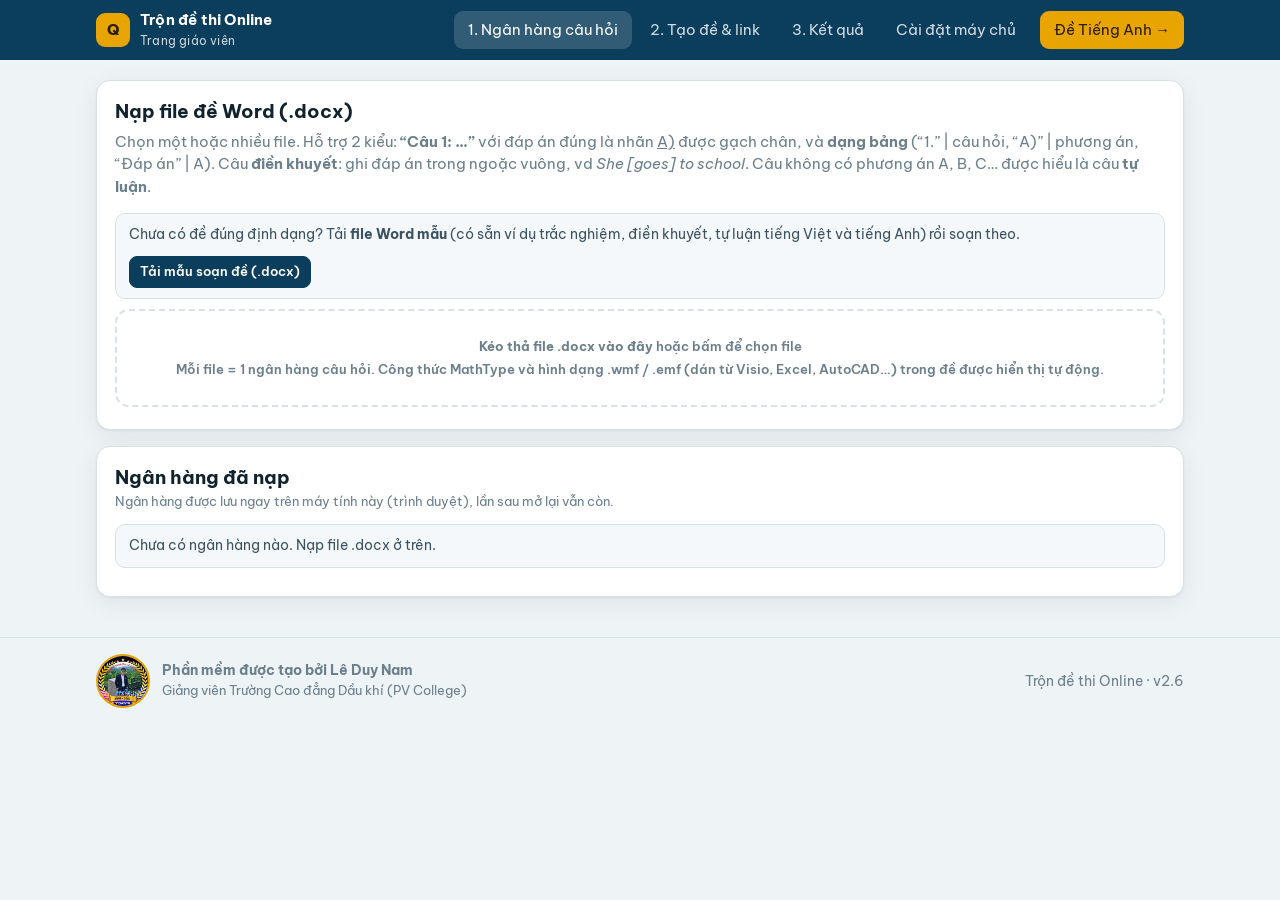
==== commit 504aefb3: "Add files via upload" ====
--- a/giaovien.html
+++ b/giaovien.html
@@ -203,6 +203,7 @@
         <label class="row" style="gap:6px;margin:0" title="Cách tính điểm của mỗi em khi làm nhiều lần (tính cả lần làm thêm) — dùng cho bảng tóm tắt và cột Điểm trong file Excel"><span class="hint" style="margin:0">Điểm xuất ra:</span><select id="exPolicy" style="width:auto;max-width:210px;padding-top:6px;padding-bottom:6px"><option value="">Theo cài đặt đề</option><option value="avg">Trung bình các lần</option><option value="max">Lần cao nhất</option><option value="last">Lần cuối cùng</option><option value="first">Lần đầu tiên</option></select></label>
         <button class="btn accent" id="btnExport">Xuất Excel</button>
       </div>
+      <div class="row" style="margin-top:10px;gap:8px;flex-wrap:wrap" title="Dùng để xét em nào vào muộn (chỉ xét lần làm thứ 1)"><span class="hint" style="margin:0"><b>Giờ thi:</b></span><input type="datetime-local" id="exStart" style="width:auto;padding-top:5px;padding-bottom:5px"><span class="hint" style="margin:0">cho phép muộn</span><input type="number" id="exLate" value="5" min="0" style="width:64px;padding-top:5px;padding-bottom:5px"><span class="hint" style="margin:0">phút</span><span class="hint" style="margin:0" id="exStartSrc"></span></div>
       <div class="grid g4" id="stats" style="margin-top:14px"></div>
       <div id="progressBox"></div>
       <div class="scroll" style="margin-top:12px"><table class="tbl" id="resTbl"></table></div>
@@ -231,7 +232,7 @@
 
 <div class="modal-bg" id="modal"><div class="modal" id="modalBody"></div></div>
 
-<footer class="foot"><div class="wrap row"><div id="authorBox"></div><span class="spacer"></span><span>Trộn đề thi Online · v2.5</span></div></footer>
+<footer class="foot"><div class="wrap row"><div id="authorBox"></div><span class="spacer"></span><span>Trộn đề thi Online · v2.6</span></div></footer>
 
 <script src="js/config.js"></script>
 <script src="js/common.js"></script>
--- a/css/app.css
+++ b/css/app.css
@@ -228,3 +228,5 @@
 /* v2.3: tên trùng nhau ở bảng kết quả */
 .tbl td.dupR, .dupR { background: #ff8a8a; color: #4a0000; }
 .tbl td.dupY, .dupY { background: #fff066; color: #3a2a00; }
+/* v2.6: bảng kết quả — tên học sinh trên một dòng */
+#resTbl td:nth-child(2) { white-space: nowrap; }
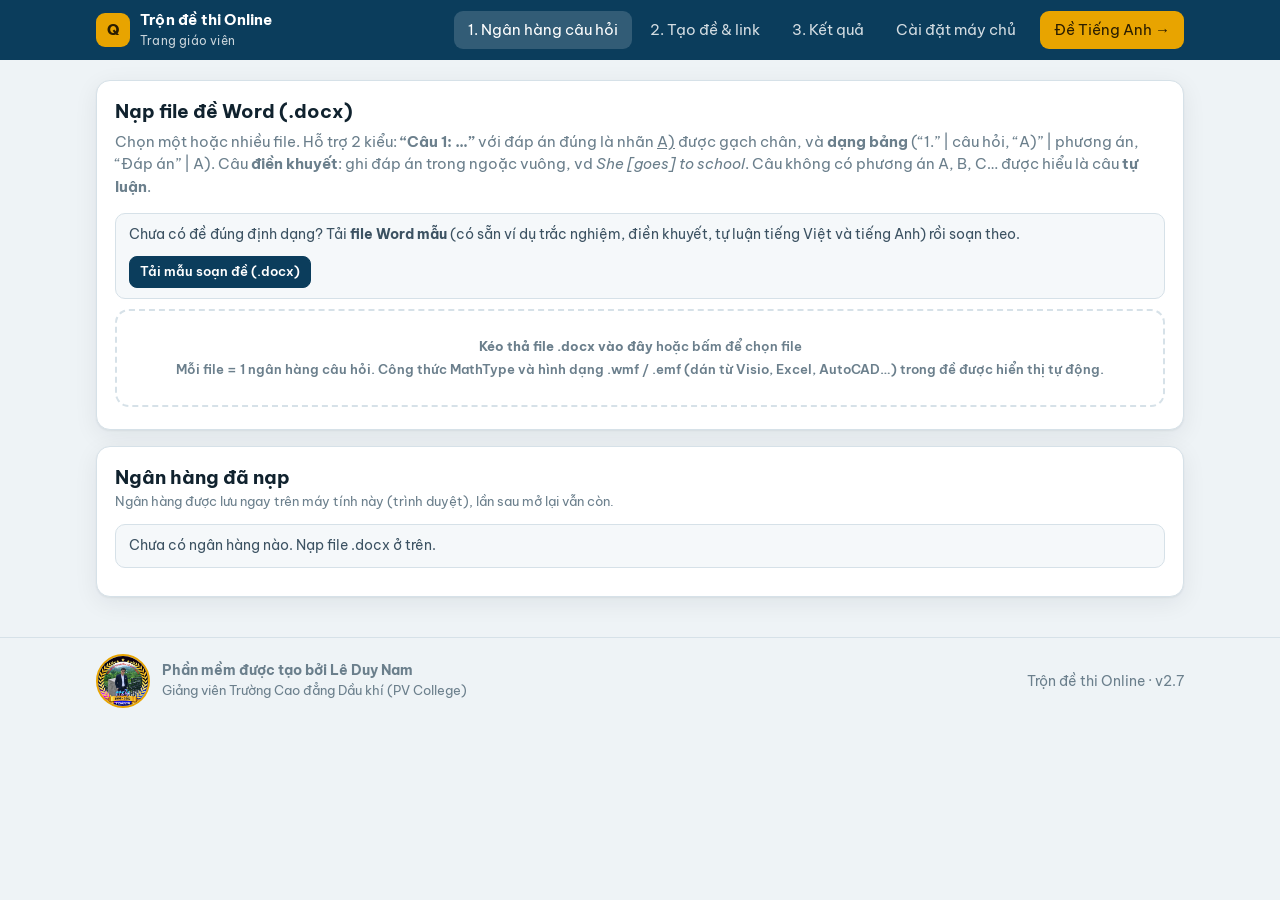
==== commit ae03ba40: "Bản 2.7: số phiên bản trên các trang HTML" ====
--- a/giaovien.html
+++ b/giaovien.html
@@ -232,7 +232,7 @@
 
 <div class="modal-bg" id="modal"><div class="modal" id="modalBody"></div></div>
 
-<footer class="foot"><div class="wrap row"><div id="authorBox"></div><span class="spacer"></span><span>Trộn đề thi Online · v2.6</span></div></footer>
+<footer class="foot"><div class="wrap row"><div id="authorBox"></div><span class="spacer"></span><span>Trộn đề thi Online · v2.7</span></div></footer>
 
 <script src="js/config.js"></script>
 <script src="js/common.js"></script>
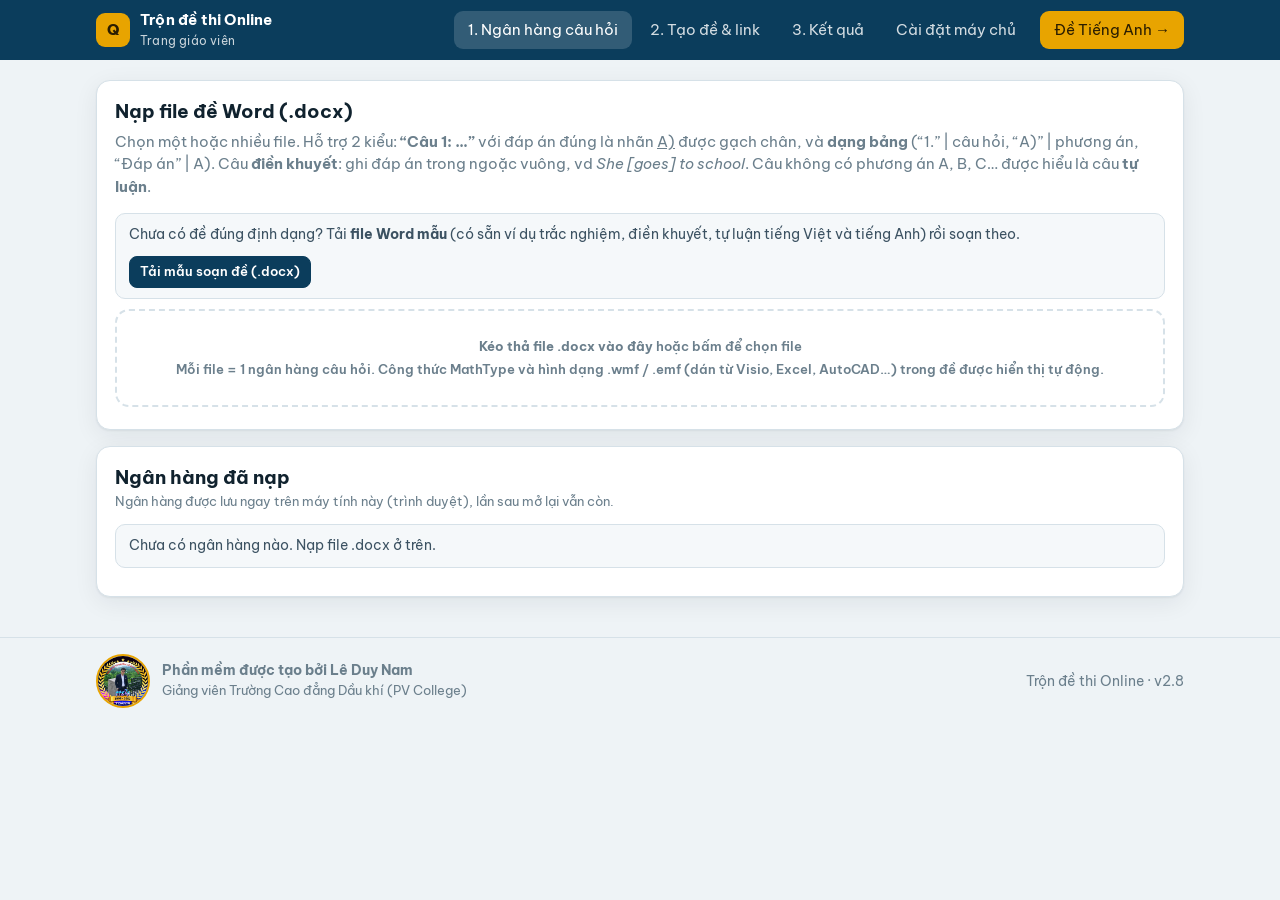
==== commit 67fcc6a6: "Bản 2.8: số phiên bản trên các trang HTML" ====
--- a/giaovien.html
+++ b/giaovien.html
@@ -232,7 +232,7 @@
 
 <div class="modal-bg" id="modal"><div class="modal" id="modalBody"></div></div>
 
-<footer class="foot"><div class="wrap row"><div id="authorBox"></div><span class="spacer"></span><span>Trộn đề thi Online · v2.7</span></div></footer>
+<footer class="foot"><div class="wrap row"><div id="authorBox"></div><span class="spacer"></span><span>Trộn đề thi Online · v2.8</span></div></footer>
 
 <script src="js/config.js"></script>
 <script src="js/common.js"></script>
